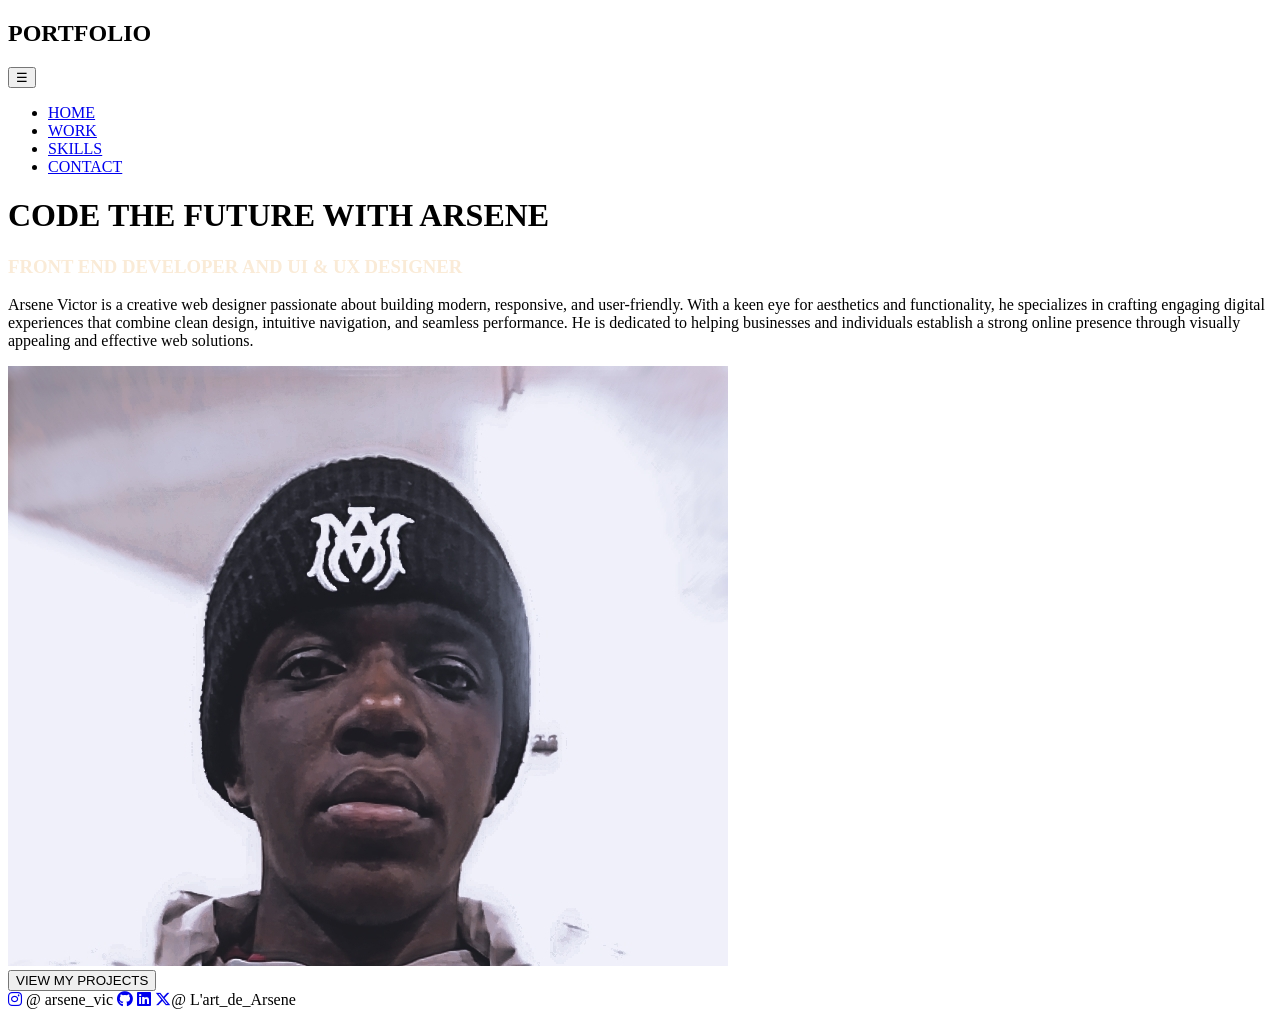
==== index.html @ 075da63a "Add files via upload" ====
<!DOCTYPE html>
<html lang="en">
<head>
    <meta charset="UTF-8">
    <meta name="viewport" content="width=device-width, initial-scale=1.0">
    <title>l'art_de_Arsene</title>
    <link rel="stylesheet" href="https://cdnjs.cloudflare.com/ajax/libs/font-awesome/6.5.0/css/all.min.css">
    <link rel="preconnect" href="https://fonts.googleapis.com">
    <link rel="preconnect" href="https://fonts.gstatic.com" crossorigin>
    <link href="https://fonts.googleapis.com/css2?family=Orbitron:wght@400;700&display=swap" rel="stylesheet">
    <link rel="stylesheet" href="x.css">
</head>
<body>
    <nav>
        <h2 class="Logo">PORTFOLIO</h2>
        <button class="hamburger" onclick="toggleMenu()">&#9776;</button>
        <ul class="nav-links">
            <li><a href="#">HOME</a></li>
            <li><a href="#">WORK</a></li>
            <li><a href="#">SKILLS</a></li>
            <li><a href="#">CONTACT</a></li>
        </ul>
    </nav>

    <div class="hero">
        <div class="hero-text">
            <h1 class="neon">CODE THE FUTURE WITH ARSENE</h1>
            <h3 style="color: antiquewhite;">FRONT END DEVELOPER AND UI & UX DESIGNER</h3>
            <p class="wrapper">
                <span style="--i:1">Arsene</span>
                <span style="--i:2">Victor</span>
                <span style="--i:3">is</span>
                <span style="--i:4">a</span>
                <span style="--i:5">creative</span>
                <span style="--i:6">web</span>
                <span style="--i:7">designer</span>
                <span style="--i:8">passionate</span>
                <span style="--i:9">about</span>
                <span style="--i:10">building</span>
                <span style="--i:11">modern,</span>
                <span style="--i:12">responsive,</span>
                <span style="--i:13">and</span>
                <span style="--i:14">user-friendly.</span>
                <span style="--i:15">With</span>
                <span style="--i:16">a</span>
                <span style="--i:17">keen</span>
                <span style="--i:18">eye</span>
                <span style="--i:19">for</span>
                <span style="--i:20">aesthetics</span>
                <span style="--i:21">and</span>
                <span style="--i:22">functionality,</span>
                <span style="--i:23">he</span>
                <span style="--i:24">specializes</span>
                <span style="--i:25">in</span>
                <span style="--i:26">crafting</span>
                <span style="--i:27">engaging</span>
                <span style="--i:28">digital</span>
                <span style="--i:29">experiences</span>
                <span style="--i:30">that</span>
                <span style="--i:31">combine</span>
                <span style="--i:32">clean</span>
                <span style="--i:33">design,</span>
                <span style="--i:34">intuitive</span>
                <span style="--i:35">navigation,</span>
                <span style="--i:36">and</span>
                <span style="--i:37">seamless</span>
                <span style="--i:38">performance.</span>
                <span style="--i:39">He</span>
                <span style="--i:40">is</span>
                <span style="--i:41">dedicated</span>
                <span style="--i:42">to</span>
                <span style="--i:43">helping</span>
                <span style="--i:44">businesses</span>
                <span style="--i:45">and</span>
                <span style="--i:46">individuals</span>
                <span style="--i:47">establish</span>
                <span style="--i:48">a</span>
                <span style="--i:49">strong</span>
                <span style="--i:50">online</span>
                <span style="--i:51">presence</span>
                <span style="--i:52">through</span>
                <span style="--i:53">visually</span>
                <span style="--i:54">appealing</span>
                <span style="--i:55">and</span>
                <span style="--i:56">effective</span>
                <span style="--i:57">web</span>
                <span style="--i:58">solutions.</span>
            </p>
        </div>

        <div class="img-wrapper">
            <img src="Snapchat-1599449922_1.jpg" alt="image">
        </div>
    </div>

    <div class="btn-wrapper">
        <button onClick="window.location.href='projects.html'">VIEW MY PROJECTS</button>
    </div>

    <div class="social-icons">
        <a href="https://instagram.com" target="_blank"><i class="fab fa-instagram"></i></a> @ arsene_vic
        <a href="https://github.com" target="_blank"><i class="fab fa-github"></i></a>
        <a href="https://linkedin.com" target="_blank"><i class="fab fa-linkedin"></i></a>
        <a href="https://twitter.com" target="_blank"><i class="fab fa-x-twitter"></i></a>@ L'art_de_Arsene
    </div>
</body>
</html>
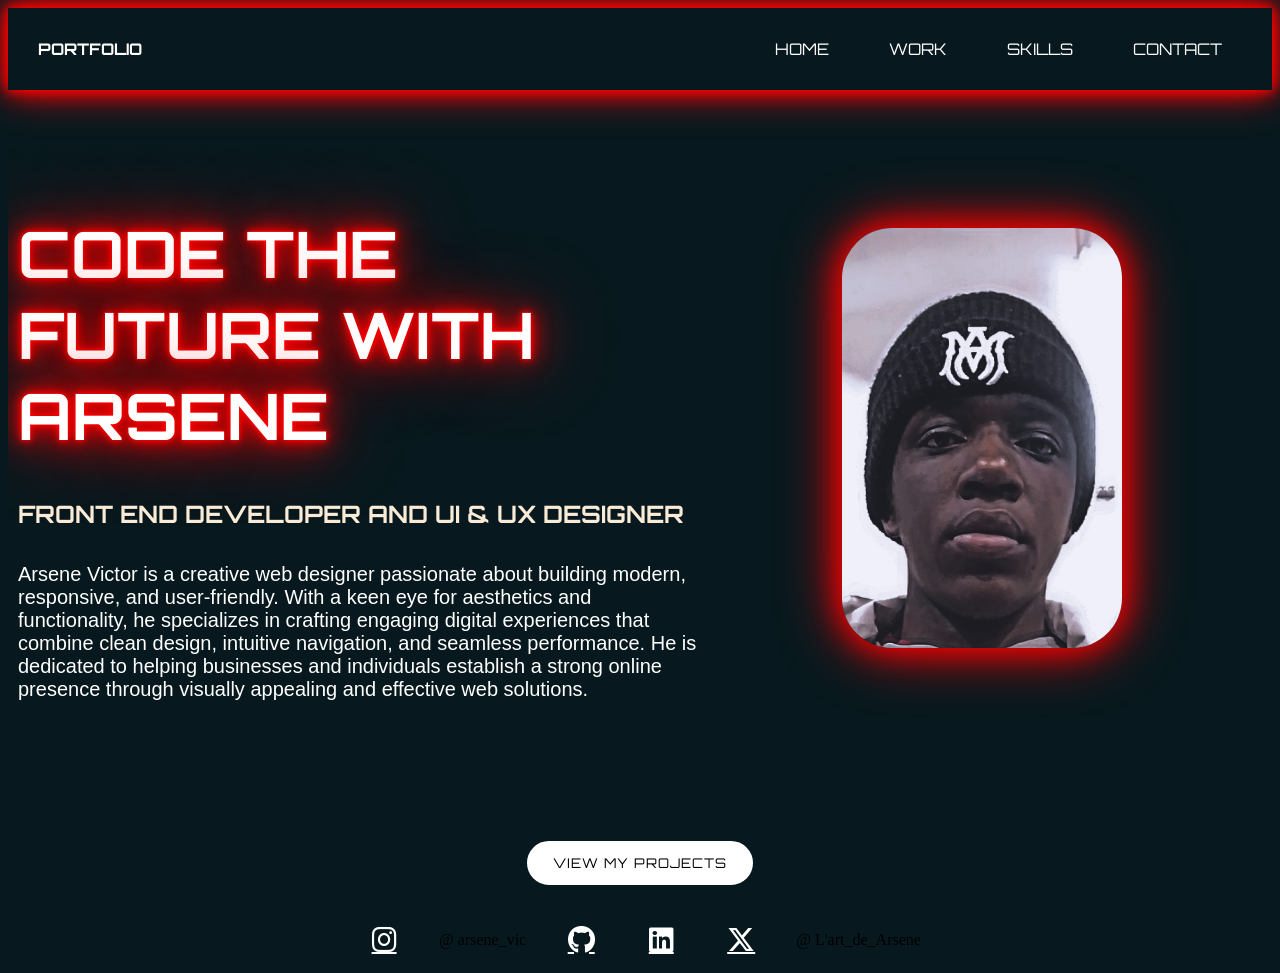
==== commit 9adb0f4a: "Update index.html" ====
--- a/index.html
+++ b/index.html
@@ -8,7 +8,7 @@
     <link rel="preconnect" href="https://fonts.googleapis.com">
     <link rel="preconnect" href="https://fonts.gstatic.com" crossorigin>
     <link href="https://fonts.googleapis.com/css2?family=Orbitron:wght@400;700&display=swap" rel="stylesheet">
-    <link rel="stylesheet" href="x.css">
+    <link rel="stylesheet" href="index.css">
 </head>
 <body>
     <nav>
--- a/index.css
+++ b/index.css
@@ -0,0 +1,303 @@
+body{
+    background: #07191e;
+    overflow-x: hidden;
+}
+
+nav{
+    display: flex;
+    align-items: center;
+    padding: 15px 30px;
+    box-sizing: content-box;
+    background: #07191e;
+    color: white;
+    box-shadow: 0 0 10px red,
+                0 0 20px red,
+                0 0 40px red;
+}
+
+.nav-links{
+    display: flex;
+    margin-left: auto;
+    list-style: none;
+}
+
+.nav-links li{
+    margin-left: 20px;
+    font-family: 'Orbitron', sans-serif;
+}
+
+.nav-links a {
+    color: white;
+    text-decoration: none;
+    margin: 0 20px;
+    font-family: 'Orbitron', sans-serif;
+    transition: all 0.3s ease;
+    cursor: pointer;
+}
+
+.nav-links a:hover {
+    color: red;
+    text-shadow:
+        0 0 5px #990000,
+        0 0 10px #990000,
+        0 0 20px #990000;
+    transform: translateY(-2px);
+    cursor: pointer;
+}
+
+.neon {
+    color: #fff;
+    font-size: 4rem;
+    font-weight: bold;
+    text-transform: uppercase;
+    text-align: left;
+    padding: 20px 30px 0;
+    text-shadow:
+        0 0 5px red,
+        0 0 10px red,
+        0 0 20px red,
+        0 0 40px red,
+        0 0 80px red;
+    animation: flicker 2s infinite alternate;
+}
+
+@keyframes flicker {
+    from {
+        text-shadow:
+            0 0 5px red,
+            0 0 10px red,
+            0 0 20px red,
+            0 0 40px red,
+            0 0 80px red;
+    }
+    to {
+        text-shadow:
+            0 0 2px red,
+            0 0 5px red,
+            0 0 10px red,
+            0 0 20px red,
+            0 0 40px red;
+    }
+}
+
+h1 {
+    font-family: 'Orbitron', sans-serif;
+    color: red;
+    text-shadow:
+        0 0 5px red,
+        0 0 10px red,
+        0 0 20px red,
+        0 0 40px red;
+    margin-left: -100px;
+}
+
+h2{
+    font-family: 'Orbitron', sans-serif;
+    font-size: medium;
+    color: white;
+}
+
+h3{
+    font-size: x-large;
+    font-weight: bolder;
+    font-family: 'Orbitron', sans-serif;
+    padding: 0 30px;
+    margin-left: -100px;
+}
+
+p{
+    font-size: 20px;
+    max-width: 800px;
+    color: white;
+    font-family: Arial, Helvetica, sans-serif;
+    padding: 10px 30px;
+    margin-left: -100px;
+}
+
+.wrapper{
+    max-width: 800px;
+}
+
+.wrapper span{
+    opacity: 0;
+    display: inline-block;
+    animation: reveal 0.4s ease forwards;
+    animation-delay: calc(var(--i) * 0.15s);
+}
+
+@keyframes reveal{
+    to{ opacity: 1; }
+}
+
+button{
+    background-color: white;
+    margin: 10px;
+    border: 2px solid #fff;
+    border-radius: 50px;
+    padding: 12px 24px;
+    cursor: pointer;
+    font-family: 'Orbitron', sans-serif;
+    transition: 0.3s ease;
+    letter-spacing: 1px;
+}
+
+button:hover{
+    animation: glow 1s infinite alternate;
+    background: rgb(118, 26, 9);
+    color: red;
+    text-shadow:
+        0 0 5px red,
+        0 0 10px red,
+        0 0 20px red;
+    transform: translateY(-2px);
+    cursor: pointer;
+    letter-spacing: 1px;
+}
+
+.btn-wrapper{
+    text-align: center;
+    margin-top: 40px;
+}
+
+.hire-me{
+    font-size: large;
+    font-weight: 200;
+}
+
+.social-icons {
+  display: flex;
+  justify-content: center;
+  align-items: center;
+  gap: 30px;
+  margin-top: 20px;
+}
+
+.social-icons a {
+  font-size: 28px;
+  color: white;
+  display: flex;
+  align-items: center;
+  justify-content: center;
+  width: 50px;
+  height: 50px;
+  border-radius: 50%;
+  transition: all 0.3s ease;
+}
+
+.social-icons a:hover {
+  transform: scale(1.2);
+  background: #690c0c;
+  color: #500f0f;
+}
+
+.container{
+    text-align: center;
+}
+
+img{
+    width: 280px;
+    height: 420px;
+    border-radius: 50px;
+    object-fit: cover;
+    box-shadow: 0 0 30px red, 0 0 60px red;
+    border: none;
+    margin: 50px;
+}
+
+.img-wrapper{
+    background: none;
+    border-radius: 50%;
+    display: inline-block;
+    padding: 20px;
+}
+
+.hero{
+    position: relative;
+    display: flex;
+    align-items: center;
+    justify-content: space-between;
+    padding: 60px 80px;
+    gap: 40px;
+    overflow: hidden;
+}
+.hamburger{
+    display: none;
+    background: none;
+    border: none;
+    color: white;
+    font-size: 2rem;
+    cursor: pointer;
+    margin-left: auto;
+    padding: 0;
+    letter-spacing: 0;
+}
+
+.hamburger:hover{
+    background: none;
+    transform: none;
+    text-shadow: 0 0 10px red;
+    animation: none;
+    color: red;
+}
+
+@media(max-width: 768px){
+    .hamburger{
+        display: block;
+    }
+
+    .nav-links{
+        display: none;
+        flex-direction: column;
+        position: absolute;
+        top: 60px;
+        left: 0;
+        width: 100%;
+        background: #07191e;
+        padding: 20px 0;
+        box-shadow: 0 0 10px red,
+                    0 0 20px red;
+        z-index: 999;
+    }
+
+    .nav-links.open{
+        display: flex;
+    }
+
+    .nav-links li{
+        margin: 10px 0;
+        text-align: center;
+    }
+
+    .nav-links a{
+        margin: 0;
+        font-size: 1rem;
+    }
+
+    .hero{
+        flex-direction: column;
+        padding: 30px 20px;
+        text-align: center;
+    }
+
+    .neon{
+        font-size: 2.5rem;
+        padding: 10px 0 0;
+    }
+
+    h3{
+        margin-left: 0;
+        padding: 0 10px;
+    }
+
+    p{
+        margin-left: 0;
+        font-size: 16px;
+        padding: 10px;
+    }
+
+    img{
+        width: 200px;
+        height: 300px;
+        margin: 20px auto;
+    }
+}
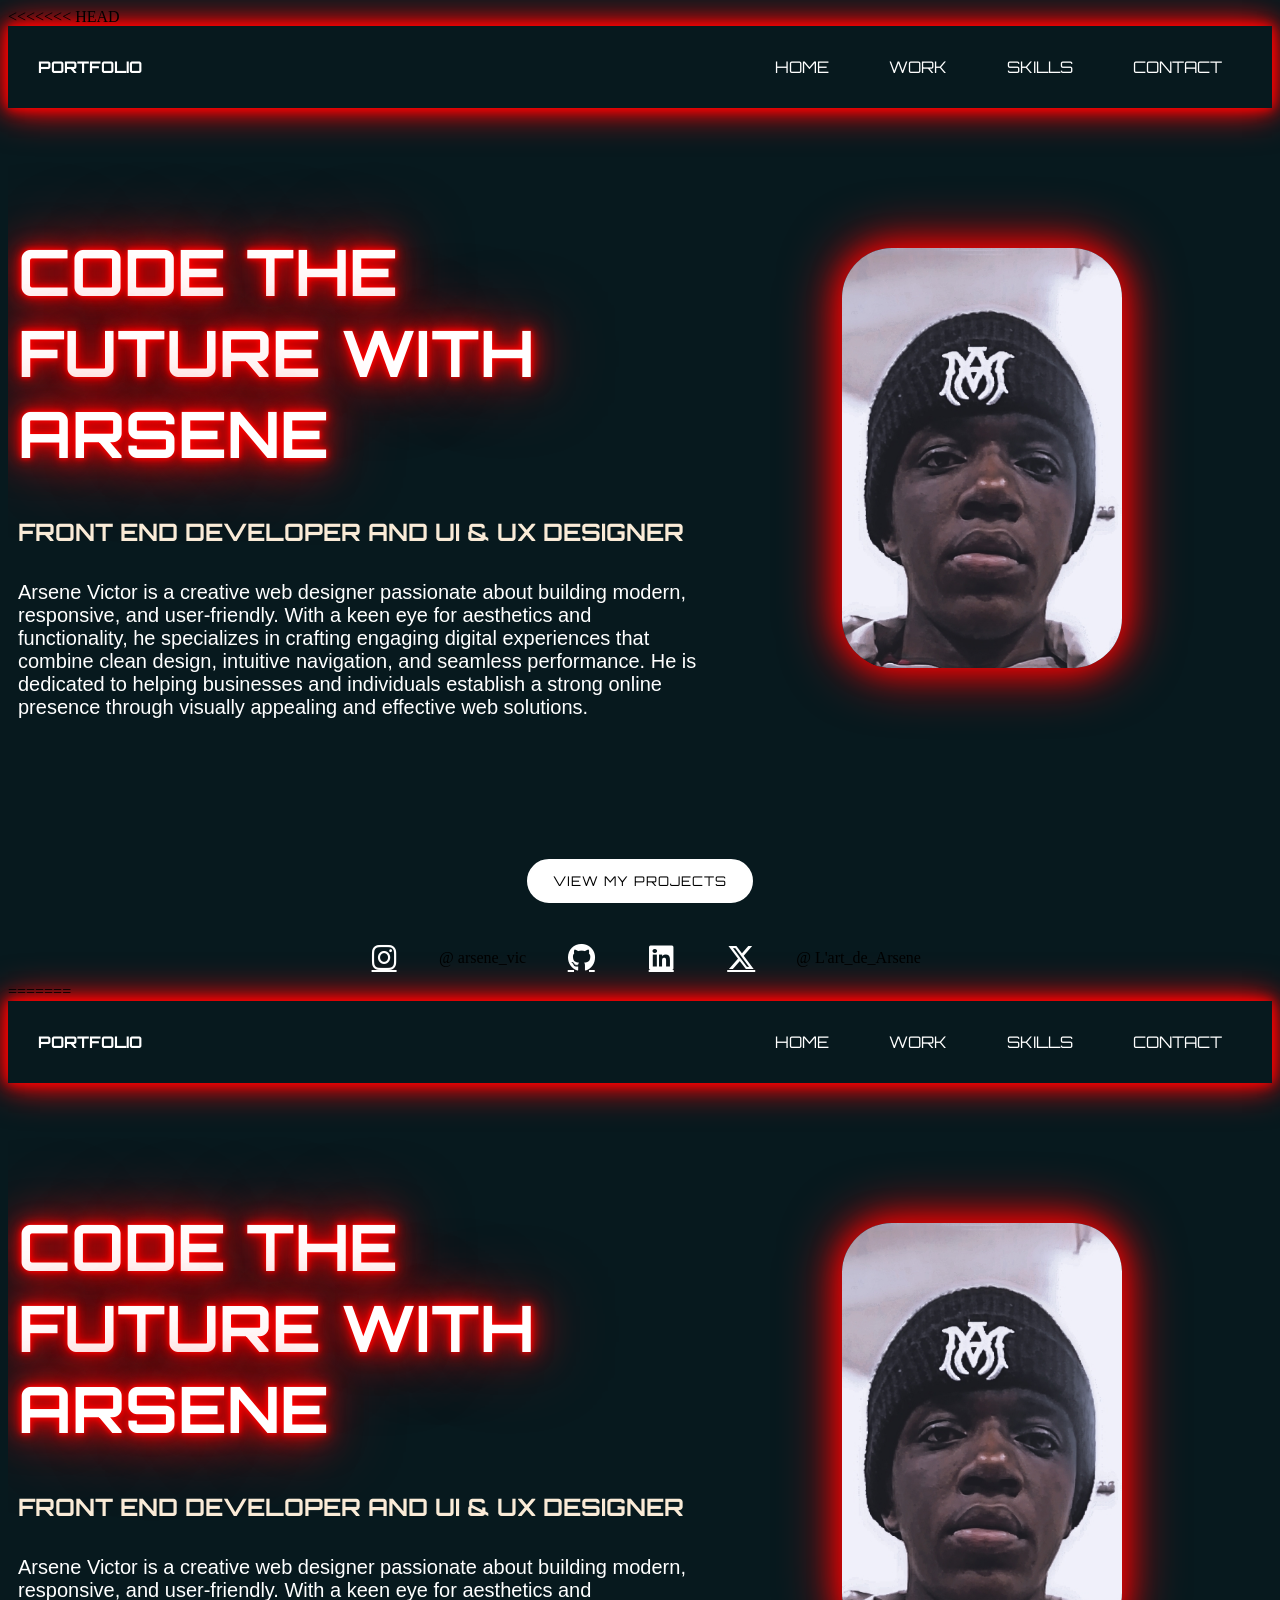
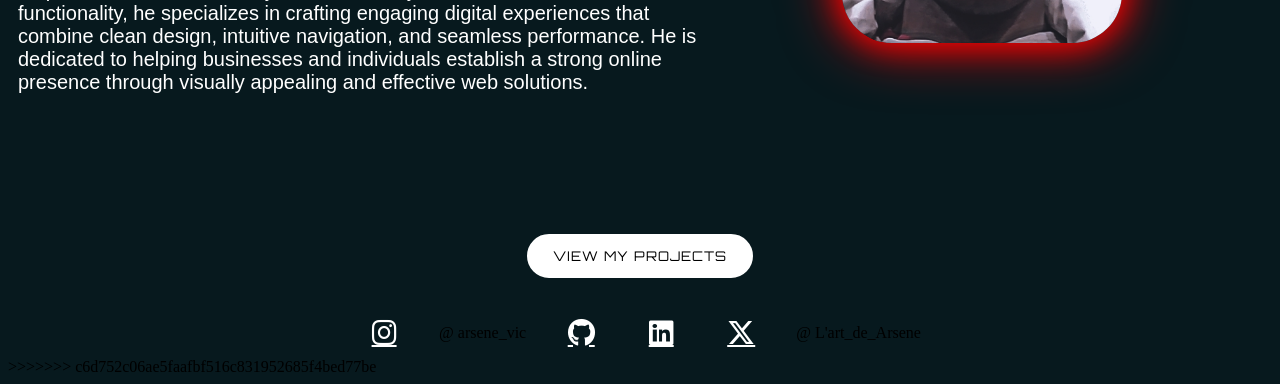
==== commit 52440c10: "Merge remote changes, keep local navbar fix" ====
--- a/index.html
+++ b/index.html
@@ -1,107 +1,222 @@
-<!DOCTYPE html>
-<html lang="en">
-<head>
-    <meta charset="UTF-8">
-    <meta name="viewport" content="width=device-width, initial-scale=1.0">
-    <title>l'art_de_Arsene</title>
-    <link rel="stylesheet" href="https://cdnjs.cloudflare.com/ajax/libs/font-awesome/6.5.0/css/all.min.css">
-    <link rel="preconnect" href="https://fonts.googleapis.com">
-    <link rel="preconnect" href="https://fonts.gstatic.com" crossorigin>
-    <link href="https://fonts.googleapis.com/css2?family=Orbitron:wght@400;700&display=swap" rel="stylesheet">
-    <link rel="stylesheet" href="index.css">
-</head>
-<body>
-    <nav>
-        <h2 class="Logo">PORTFOLIO</h2>
-        <button class="hamburger" onclick="toggleMenu()">&#9776;</button>
-        <ul class="nav-links">
-            <li><a href="#">HOME</a></li>
-            <li><a href="#">WORK</a></li>
-            <li><a href="#">SKILLS</a></li>
-            <li><a href="#">CONTACT</a></li>
-        </ul>
-    </nav>
-
-    <div class="hero">
-        <div class="hero-text">
-            <h1 class="neon">CODE THE FUTURE WITH ARSENE</h1>
-            <h3 style="color: antiquewhite;">FRONT END DEVELOPER AND UI & UX DESIGNER</h3>
-            <p class="wrapper">
-                <span style="--i:1">Arsene</span>
-                <span style="--i:2">Victor</span>
-                <span style="--i:3">is</span>
-                <span style="--i:4">a</span>
-                <span style="--i:5">creative</span>
-                <span style="--i:6">web</span>
-                <span style="--i:7">designer</span>
-                <span style="--i:8">passionate</span>
-                <span style="--i:9">about</span>
-                <span style="--i:10">building</span>
-                <span style="--i:11">modern,</span>
-                <span style="--i:12">responsive,</span>
-                <span style="--i:13">and</span>
-                <span style="--i:14">user-friendly.</span>
-                <span style="--i:15">With</span>
-                <span style="--i:16">a</span>
-                <span style="--i:17">keen</span>
-                <span style="--i:18">eye</span>
-                <span style="--i:19">for</span>
-                <span style="--i:20">aesthetics</span>
-                <span style="--i:21">and</span>
-                <span style="--i:22">functionality,</span>
-                <span style="--i:23">he</span>
-                <span style="--i:24">specializes</span>
-                <span style="--i:25">in</span>
-                <span style="--i:26">crafting</span>
-                <span style="--i:27">engaging</span>
-                <span style="--i:28">digital</span>
-                <span style="--i:29">experiences</span>
-                <span style="--i:30">that</span>
-                <span style="--i:31">combine</span>
-                <span style="--i:32">clean</span>
-                <span style="--i:33">design,</span>
-                <span style="--i:34">intuitive</span>
-                <span style="--i:35">navigation,</span>
-                <span style="--i:36">and</span>
-                <span style="--i:37">seamless</span>
-                <span style="--i:38">performance.</span>
-                <span style="--i:39">He</span>
-                <span style="--i:40">is</span>
-                <span style="--i:41">dedicated</span>
-                <span style="--i:42">to</span>
-                <span style="--i:43">helping</span>
-                <span style="--i:44">businesses</span>
-                <span style="--i:45">and</span>
-                <span style="--i:46">individuals</span>
-                <span style="--i:47">establish</span>
-                <span style="--i:48">a</span>
-                <span style="--i:49">strong</span>
-                <span style="--i:50">online</span>
-                <span style="--i:51">presence</span>
-                <span style="--i:52">through</span>
-                <span style="--i:53">visually</span>
-                <span style="--i:54">appealing</span>
-                <span style="--i:55">and</span>
-                <span style="--i:56">effective</span>
-                <span style="--i:57">web</span>
-                <span style="--i:58">solutions.</span>
-            </p>
-        </div>
-
-        <div class="img-wrapper">
-            <img src="Snapchat-1599449922_1.jpg" alt="image">
-        </div>
-    </div>
-
-    <div class="btn-wrapper">
-        <button onClick="window.location.href='projects.html'">VIEW MY PROJECTS</button>
-    </div>
-
-    <div class="social-icons">
-        <a href="https://instagram.com" target="_blank"><i class="fab fa-instagram"></i></a> @ arsene_vic
-        <a href="https://github.com" target="_blank"><i class="fab fa-github"></i></a>
-        <a href="https://linkedin.com" target="_blank"><i class="fab fa-linkedin"></i></a>
-        <a href="https://twitter.com" target="_blank"><i class="fab fa-x-twitter"></i></a>@ L'art_de_Arsene
-    </div>
-</body>
-</html>
+<<<<<<< HEAD
+<!DOCTYPE html>
+<html lang="en">
+<head>
+    <meta charset="UTF-8">
+    <meta name="viewport" content="width=device-width, initial-scale=1.0">
+    <title>l'art_de_Arsene</title>
+    <link rel="stylesheet" href="https://cdnjs.cloudflare.com/ajax/libs/font-awesome/6.5.0/css/all.min.css">
+    <link rel="preconnect" href="https://fonts.googleapis.com">
+    <link rel="preconnect" href="https://fonts.gstatic.com" crossorigin>
+    <link href="https://fonts.googleapis.com/css2?family=Orbitron:wght@400;700&display=swap" rel="stylesheet">
+    <link rel="stylesheet" href="x.css">
+</head>
+<body>
+    <nav>
+        <h2 class="Logo">PORTFOLIO</h2>
+        <button class="hamburger" onclick="toggleMenu()">&#9776;</button>
+        <ul class="nav-links">
+            <li><a href="#">HOME</a></li>
+            <li><a href="#">WORK</a></li>
+            <li><a href="#">SKILLS</a></li>
+            <li><a href="#">CONTACT</a></li>
+        </ul>
+    </nav>
+
+    <div class="hero">
+        <div class="hero-text">
+            <h1 class="neon">CODE THE FUTURE WITH ARSENE</h1>
+            <h3 style="color: antiquewhite;">FRONT END DEVELOPER AND UI & UX DESIGNER</h3>
+            <p class="wrapper">
+                <span style="--i:1">Arsene</span>
+                <span style="--i:2">Victor</span>
+                <span style="--i:3">is</span>
+                <span style="--i:4">a</span>
+                <span style="--i:5">creative</span>
+                <span style="--i:6">web</span>
+                <span style="--i:7">designer</span>
+                <span style="--i:8">passionate</span>
+                <span style="--i:9">about</span>
+                <span style="--i:10">building</span>
+                <span style="--i:11">modern,</span>
+                <span style="--i:12">responsive,</span>
+                <span style="--i:13">and</span>
+                <span style="--i:14">user-friendly.</span>
+                <span style="--i:15">With</span>
+                <span style="--i:16">a</span>
+                <span style="--i:17">keen</span>
+                <span style="--i:18">eye</span>
+                <span style="--i:19">for</span>
+                <span style="--i:20">aesthetics</span>
+                <span style="--i:21">and</span>
+                <span style="--i:22">functionality,</span>
+                <span style="--i:23">he</span>
+                <span style="--i:24">specializes</span>
+                <span style="--i:25">in</span>
+                <span style="--i:26">crafting</span>
+                <span style="--i:27">engaging</span>
+                <span style="--i:28">digital</span>
+                <span style="--i:29">experiences</span>
+                <span style="--i:30">that</span>
+                <span style="--i:31">combine</span>
+                <span style="--i:32">clean</span>
+                <span style="--i:33">design,</span>
+                <span style="--i:34">intuitive</span>
+                <span style="--i:35">navigation,</span>
+                <span style="--i:36">and</span>
+                <span style="--i:37">seamless</span>
+                <span style="--i:38">performance.</span>
+                <span style="--i:39">He</span>
+                <span style="--i:40">is</span>
+                <span style="--i:41">dedicated</span>
+                <span style="--i:42">to</span>
+                <span style="--i:43">helping</span>
+                <span style="--i:44">businesses</span>
+                <span style="--i:45">and</span>
+                <span style="--i:46">individuals</span>
+                <span style="--i:47">establish</span>
+                <span style="--i:48">a</span>
+                <span style="--i:49">strong</span>
+                <span style="--i:50">online</span>
+                <span style="--i:51">presence</span>
+                <span style="--i:52">through</span>
+                <span style="--i:53">visually</span>
+                <span style="--i:54">appealing</span>
+                <span style="--i:55">and</span>
+                <span style="--i:56">effective</span>
+                <span style="--i:57">web</span>
+                <span style="--i:58">solutions.</span>
+            </p>
+        </div>
+
+        <div class="img-wrapper">
+            <img src="Snapchat-1599449922_1.jpg" alt="image">
+        </div>
+    </div>
+
+    <div class="btn-wrapper">
+        <button onClick="window.location.href='projects.html'">VIEW MY PROJECTS</button>
+    </div>
+
+    <div class="social-icons">
+        <a href="https://instagram.com" target="_blank"><i class="fab fa-instagram"></i></a> @ arsene_vic
+        <a href="https://github.com" target="_blank"><i class="fab fa-github"></i></a>
+        <a href="https://linkedin.com" target="_blank"><i class="fab fa-linkedin"></i></a>
+        <a href="https://twitter.com" target="_blank"><i class="fab fa-x-twitter"></i></a>@ L'art_de_Arsene
+    </div>
+        <script>
+        function toggleMenu() {
+            document.querySelector('.nav-links').classList.toggle('open');
+        }
+    </script>
+</body>
+</html>
+=======
+<!DOCTYPE html>
+<html lang="en">
+<head>
+    <meta charset="UTF-8">
+    <meta name="viewport" content="width=device-width, initial-scale=1.0">
+    <title>l'art_de_Arsene</title>
+    <link rel="stylesheet" href="https://cdnjs.cloudflare.com/ajax/libs/font-awesome/6.5.0/css/all.min.css">
+    <link rel="preconnect" href="https://fonts.googleapis.com">
+    <link rel="preconnect" href="https://fonts.gstatic.com" crossorigin>
+    <link href="https://fonts.googleapis.com/css2?family=Orbitron:wght@400;700&display=swap" rel="stylesheet">
+    <link rel="stylesheet" href="index.css">
+</head>
+<body>
+    <nav>
+        <h2 class="Logo">PORTFOLIO</h2>
+        <button class="hamburger" onclick="toggleMenu()">&#9776;</button>
+        <ul class="nav-links">
+            <li><a href="#">HOME</a></li>
+            <li><a href="#">WORK</a></li>
+            <li><a href="#">SKILLS</a></li>
+            <li><a href="#">CONTACT</a></li>
+        </ul>
+    </nav>
+
+    <div class="hero">
+        <div class="hero-text">
+            <h1 class="neon">CODE THE FUTURE WITH ARSENE</h1>
+            <h3 style="color: antiquewhite;">FRONT END DEVELOPER AND UI & UX DESIGNER</h3>
+            <p class="wrapper">
+                <span style="--i:1">Arsene</span>
+                <span style="--i:2">Victor</span>
+                <span style="--i:3">is</span>
+                <span style="--i:4">a</span>
+                <span style="--i:5">creative</span>
+                <span style="--i:6">web</span>
+                <span style="--i:7">designer</span>
+                <span style="--i:8">passionate</span>
+                <span style="--i:9">about</span>
+                <span style="--i:10">building</span>
+                <span style="--i:11">modern,</span>
+                <span style="--i:12">responsive,</span>
+                <span style="--i:13">and</span>
+                <span style="--i:14">user-friendly.</span>
+                <span style="--i:15">With</span>
+                <span style="--i:16">a</span>
+                <span style="--i:17">keen</span>
+                <span style="--i:18">eye</span>
+                <span style="--i:19">for</span>
+                <span style="--i:20">aesthetics</span>
+                <span style="--i:21">and</span>
+                <span style="--i:22">functionality,</span>
+                <span style="--i:23">he</span>
+                <span style="--i:24">specializes</span>
+                <span style="--i:25">in</span>
+                <span style="--i:26">crafting</span>
+                <span style="--i:27">engaging</span>
+                <span style="--i:28">digital</span>
+                <span style="--i:29">experiences</span>
+                <span style="--i:30">that</span>
+                <span style="--i:31">combine</span>
+                <span style="--i:32">clean</span>
+                <span style="--i:33">design,</span>
+                <span style="--i:34">intuitive</span>
+                <span style="--i:35">navigation,</span>
+                <span style="--i:36">and</span>
+                <span style="--i:37">seamless</span>
+                <span style="--i:38">performance.</span>
+                <span style="--i:39">He</span>
+                <span style="--i:40">is</span>
+                <span style="--i:41">dedicated</span>
+                <span style="--i:42">to</span>
+                <span style="--i:43">helping</span>
+                <span style="--i:44">businesses</span>
+                <span style="--i:45">and</span>
+                <span style="--i:46">individuals</span>
+                <span style="--i:47">establish</span>
+                <span style="--i:48">a</span>
+                <span style="--i:49">strong</span>
+                <span style="--i:50">online</span>
+                <span style="--i:51">presence</span>
+                <span style="--i:52">through</span>
+                <span style="--i:53">visually</span>
+                <span style="--i:54">appealing</span>
+                <span style="--i:55">and</span>
+                <span style="--i:56">effective</span>
+                <span style="--i:57">web</span>
+                <span style="--i:58">solutions.</span>
+            </p>
+        </div>
+
+        <div class="img-wrapper">
+            <img src="Snapchat-1599449922_1.jpg" alt="image">
+        </div>
+    </div>
+
+    <div class="btn-wrapper">
+        <button onClick="window.location.href='projects.html'">VIEW MY PROJECTS</button>
+    </div>
+
+    <div class="social-icons">
+        <a href="https://instagram.com" target="_blank"><i class="fab fa-instagram"></i></a> @ arsene_vic
+        <a href="https://github.com" target="_blank"><i class="fab fa-github"></i></a>
+        <a href="https://linkedin.com" target="_blank"><i class="fab fa-linkedin"></i></a>
+        <a href="https://twitter.com" target="_blank"><i class="fab fa-x-twitter"></i></a>@ L'art_de_Arsene
+    </div>
+</body>
+</html>
+>>>>>>> c6d752c06ae5faafbf516c831952685f4bed77be
--- a/x.css
+++ b/x.css
@@ -0,0 +1,303 @@
+body{
+    background: #07191e;
+    overflow-x: hidden;
+}
+
+nav{
+    display: flex;
+    align-items: center;
+    padding: 15px 30px;
+    box-sizing: border-box;
+    background: #07191e;
+    color: white;
+    box-shadow: 0 0 10px red,
+                0 0 20px red,
+                0 0 40px red;
+}
+
+.nav-links{
+    display: flex;
+    margin-left: auto;
+    list-style: none;
+}
+
+.nav-links li{
+    margin-left: 20px;
+    font-family: 'Orbitron', sans-serif;
+}
+
+.nav-links a {
+    color: white;
+    text-decoration: none;
+    margin: 0 20px;
+    font-family: 'Orbitron', sans-serif;
+    transition: all 0.3s ease;
+    cursor: pointer;
+}
+
+.nav-links a:hover {
+    color: red;
+    text-shadow:
+        0 0 5px #990000,
+        0 0 10px #990000,
+        0 0 20px #990000;
+    transform: translateY(-2px);
+    cursor: pointer;
+}
+
+.neon {
+    color: #fff;
+    font-size: 4rem;
+    font-weight: bold;
+    text-transform: uppercase;
+    text-align: left;
+    padding: 20px 30px 0;
+    text-shadow:
+        0 0 5px red,
+        0 0 10px red,
+        0 0 20px red,
+        0 0 40px red,
+        0 0 80px red;
+    animation: flicker 2s infinite alternate;
+}
+
+@keyframes flicker {
+    from {
+        text-shadow:
+            0 0 5px red,
+            0 0 10px red,
+            0 0 20px red,
+            0 0 40px red,
+            0 0 80px red;
+    }
+    to {
+        text-shadow:
+            0 0 2px red,
+            0 0 5px red,
+            0 0 10px red,
+            0 0 20px red,
+            0 0 40px red;
+    }
+}
+
+h1 {
+    font-family: 'Orbitron', sans-serif;
+    color: red;
+    text-shadow:
+        0 0 5px red,
+        0 0 10px red,
+        0 0 20px red,
+        0 0 40px red;
+    margin-left: -100px;
+}
+
+h2{
+    font-family: 'Orbitron', sans-serif;
+    font-size: medium;
+    color: white;
+}
+
+h3{
+    font-size: x-large;
+    font-weight: bolder;
+    font-family: 'Orbitron', sans-serif;
+    padding: 0 30px;
+    margin-left: -100px;
+}
+
+p{
+    font-size: 20px;
+    max-width: 800px;
+    color: white;
+    font-family: Arial, Helvetica, sans-serif;
+    padding: 10px 30px;
+    margin-left: -100px;
+}
+
+.wrapper{
+    max-width: 800px;
+}
+
+.wrapper span{
+    opacity: 0;
+    display: inline-block;
+    animation: reveal 0.4s ease forwards;
+    animation-delay: calc(var(--i) * 0.15s);
+}
+
+@keyframes reveal{
+    to{ opacity: 1; }
+}
+
+button{
+    background-color: white;
+    margin: 10px;
+    border: 2px solid #fff;
+    border-radius: 50px;
+    padding: 12px 24px;
+    cursor: pointer;
+    font-family: 'Orbitron', sans-serif;
+    transition: 0.3s ease;
+    letter-spacing: 1px;
+}
+
+button:hover{
+    animation: glow 1s infinite alternate;
+    background: rgb(118, 26, 9);
+    color: red;
+    text-shadow:
+        0 0 5px red,
+        0 0 10px red,
+        0 0 20px red;
+    transform: translateY(-2px);
+    cursor: pointer;
+    letter-spacing: 1px;
+}
+
+.btn-wrapper{
+    text-align: center;
+    margin-top: 40px;
+}
+
+.hire-me{
+    font-size: large;
+    font-weight: 200;
+}
+
+.social-icons {
+  display: flex;
+  justify-content: center;
+  align-items: center;
+  gap: 30px;
+  margin-top: 20px;
+}
+
+.social-icons a {
+  font-size: 28px;
+  color: white;
+  display: flex;
+  align-items: center;
+  justify-content: center;
+  width: 50px;
+  height: 50px;
+  border-radius: 50%;
+  transition: all 0.3s ease;
+}
+
+.social-icons a:hover {
+  transform: scale(1.2);
+  background: #690c0c;
+  color: #500f0f;
+}
+
+.container{
+    text-align: center;
+}
+
+img{
+    width: 280px;
+    height: 420px;
+    border-radius: 50px;
+    object-fit: cover;
+    box-shadow: 0 0 30px red, 0 0 60px red;
+    border: none;
+    margin: 50px;
+}
+
+.img-wrapper{
+    background: none;
+    border-radius: 50%;
+    display: inline-block;
+    padding: 20px;
+}
+
+.hero{
+    position: relative;
+    display: flex;
+    align-items: center;
+    justify-content: space-between;
+    padding: 60px 80px;
+    gap: 40px;
+    overflow: hidden;
+}
+.hamburger{
+    display: none;
+    background: none;
+    border: none;
+    color: white;
+    font-size: 2rem;
+    cursor: pointer;
+    margin-left: auto;
+    padding: 0;
+    letter-spacing: 0;
+}
+
+.hamburger:hover{
+    background: none;
+    transform: none;
+    text-shadow: 0 0 10px red;
+    animation: none;
+    color: red;
+}
+
+@media(max-width: 768px){
+    .hamburger{
+        display: block;
+    }
+
+    .nav-links{
+        display: none;
+        flex-direction: column;
+        position: absolute;
+        top: 60px;
+        left: 0;
+        width: 100%;
+        background: #07191e;
+        padding: 20px 0;
+        box-shadow: 0 0 10px red,
+                    0 0 20px red;
+        z-index: 999;
+    }
+
+    .nav-links.open{
+        display: flex;
+    }
+
+    .nav-links li{
+        margin: 10px 0;
+        text-align: center;
+    }
+
+    .nav-links a{
+        margin: 0;
+        font-size: 1rem;
+    }
+
+    .hero{
+        flex-direction: column;
+        padding: 30px 20px;
+        text-align: center;
+    }
+
+    .neon{
+        font-size: 2.5rem;
+        padding: 10px 0 0;
+    }
+
+    h3{
+        margin-left: 0;
+        padding: 0 10px;
+    }
+
+    p{
+        margin-left: 0;
+        font-size: 16px;
+        padding: 10px;
+    }
+
+    img{
+        width: 200px;
+        height: 300px;
+        margin: 20px auto;
+    }
+}
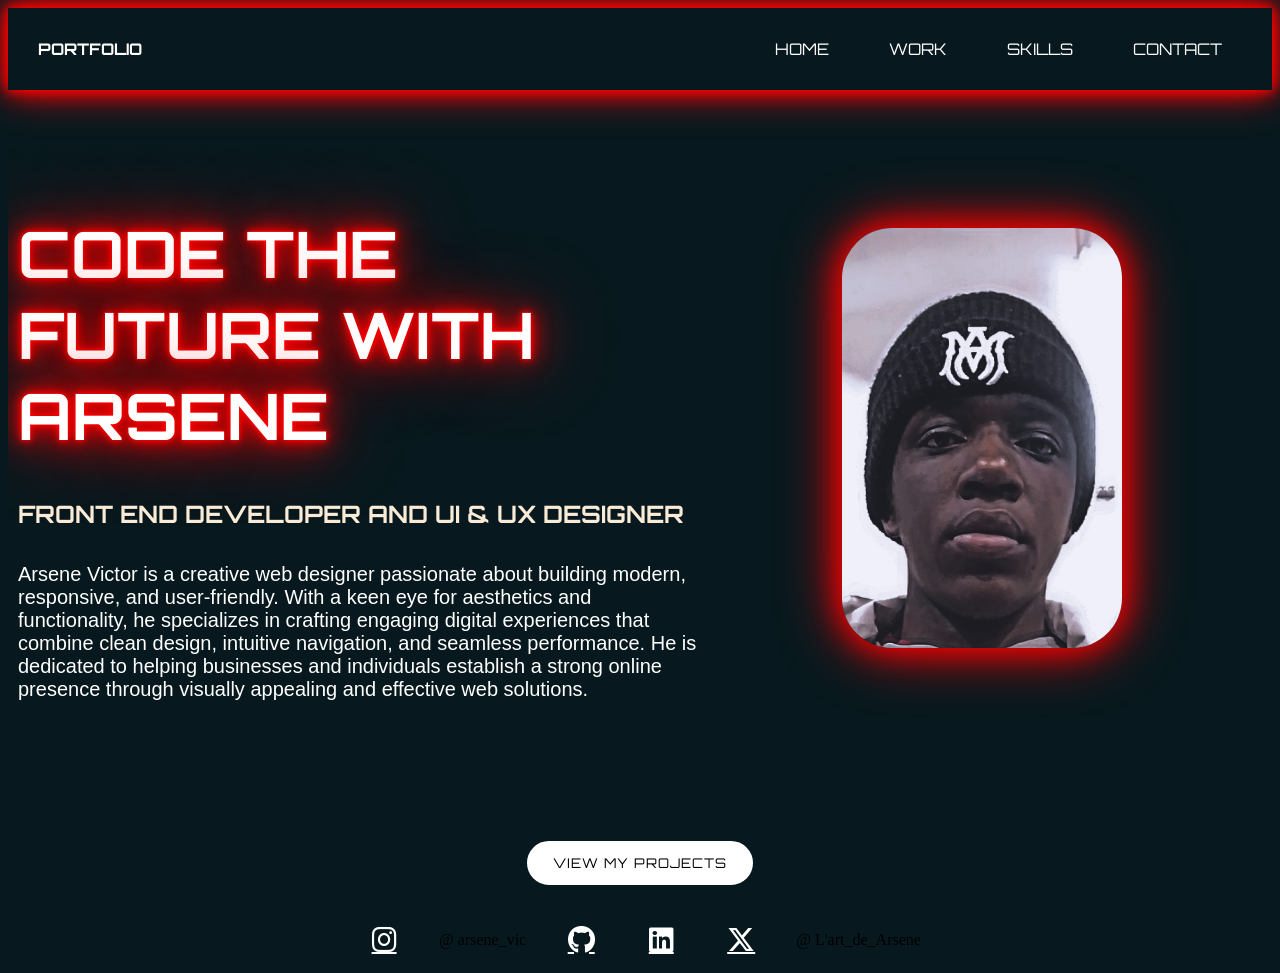
==== commit 635efb06: "Fix mobile heading overflow" ====
--- a/index.html
+++ b/index.html
@@ -1,4 +1,3 @@
-<<<<<<< HEAD
 <!DOCTYPE html>
 <html lang="en">
 <head>
@@ -104,119 +103,10 @@
         <a href="https://linkedin.com" target="_blank"><i class="fab fa-linkedin"></i></a>
         <a href="https://twitter.com" target="_blank"><i class="fab fa-x-twitter"></i></a>@ L'art_de_Arsene
     </div>
-        <script>
+    <script>
         function toggleMenu() {
             document.querySelector('.nav-links').classList.toggle('open');
         }
     </script>
 </body>
-</html>
-=======
-<!DOCTYPE html>
-<html lang="en">
-<head>
-    <meta charset="UTF-8">
-    <meta name="viewport" content="width=device-width, initial-scale=1.0">
-    <title>l'art_de_Arsene</title>
-    <link rel="stylesheet" href="https://cdnjs.cloudflare.com/ajax/libs/font-awesome/6.5.0/css/all.min.css">
-    <link rel="preconnect" href="https://fonts.googleapis.com">
-    <link rel="preconnect" href="https://fonts.gstatic.com" crossorigin>
-    <link href="https://fonts.googleapis.com/css2?family=Orbitron:wght@400;700&display=swap" rel="stylesheet">
-    <link rel="stylesheet" href="index.css">
-</head>
-<body>
-    <nav>
-        <h2 class="Logo">PORTFOLIO</h2>
-        <button class="hamburger" onclick="toggleMenu()">&#9776;</button>
-        <ul class="nav-links">
-            <li><a href="#">HOME</a></li>
-            <li><a href="#">WORK</a></li>
-            <li><a href="#">SKILLS</a></li>
-            <li><a href="#">CONTACT</a></li>
-        </ul>
-    </nav>
-
-    <div class="hero">
-        <div class="hero-text">
-            <h1 class="neon">CODE THE FUTURE WITH ARSENE</h1>
-            <h3 style="color: antiquewhite;">FRONT END DEVELOPER AND UI & UX DESIGNER</h3>
-            <p class="wrapper">
-                <span style="--i:1">Arsene</span>
-                <span style="--i:2">Victor</span>
-                <span style="--i:3">is</span>
-                <span style="--i:4">a</span>
-                <span style="--i:5">creative</span>
-                <span style="--i:6">web</span>
-                <span style="--i:7">designer</span>
-                <span style="--i:8">passionate</span>
-                <span style="--i:9">about</span>
-                <span style="--i:10">building</span>
-                <span style="--i:11">modern,</span>
-                <span style="--i:12">responsive,</span>
-                <span style="--i:13">and</span>
-                <span style="--i:14">user-friendly.</span>
-                <span style="--i:15">With</span>
-                <span style="--i:16">a</span>
-                <span style="--i:17">keen</span>
-                <span style="--i:18">eye</span>
-                <span style="--i:19">for</span>
-                <span style="--i:20">aesthetics</span>
-                <span style="--i:21">and</span>
-                <span style="--i:22">functionality,</span>
-                <span style="--i:23">he</span>
-                <span style="--i:24">specializes</span>
-                <span style="--i:25">in</span>
-                <span style="--i:26">crafting</span>
-                <span style="--i:27">engaging</span>
-                <span style="--i:28">digital</span>
-                <span style="--i:29">experiences</span>
-                <span style="--i:30">that</span>
-                <span style="--i:31">combine</span>
-                <span style="--i:32">clean</span>
-                <span style="--i:33">design,</span>
-                <span style="--i:34">intuitive</span>
-                <span style="--i:35">navigation,</span>
-                <span style="--i:36">and</span>
-                <span style="--i:37">seamless</span>
-                <span style="--i:38">performance.</span>
-                <span style="--i:39">He</span>
-                <span style="--i:40">is</span>
-                <span style="--i:41">dedicated</span>
-                <span style="--i:42">to</span>
-                <span style="--i:43">helping</span>
-                <span style="--i:44">businesses</span>
-                <span style="--i:45">and</span>
-                <span style="--i:46">individuals</span>
-                <span style="--i:47">establish</span>
-                <span style="--i:48">a</span>
-                <span style="--i:49">strong</span>
-                <span style="--i:50">online</span>
-                <span style="--i:51">presence</span>
-                <span style="--i:52">through</span>
-                <span style="--i:53">visually</span>
-                <span style="--i:54">appealing</span>
-                <span style="--i:55">and</span>
-                <span style="--i:56">effective</span>
-                <span style="--i:57">web</span>
-                <span style="--i:58">solutions.</span>
-            </p>
-        </div>
-
-        <div class="img-wrapper">
-            <img src="Snapchat-1599449922_1.jpg" alt="image">
-        </div>
-    </div>
-
-    <div class="btn-wrapper">
-        <button onClick="window.location.href='projects.html'">VIEW MY PROJECTS</button>
-    </div>
-
-    <div class="social-icons">
-        <a href="https://instagram.com" target="_blank"><i class="fab fa-instagram"></i></a> @ arsene_vic
-        <a href="https://github.com" target="_blank"><i class="fab fa-github"></i></a>
-        <a href="https://linkedin.com" target="_blank"><i class="fab fa-linkedin"></i></a>
-        <a href="https://twitter.com" target="_blank"><i class="fab fa-x-twitter"></i></a>@ L'art_de_Arsene
-    </div>
-</body>
-</html>
->>>>>>> c6d752c06ae5faafbf516c831952685f4bed77be
+</html>
--- a/x.css
+++ b/x.css
@@ -279,11 +279,11 @@
         text-align: center;
     }
 
-    .neon{
+        .neon{
         font-size: 2.5rem;
         padding: 10px 0 0;
-    }
-
+        margin-left: 0;
+    }
     h3{
         margin-left: 0;
         padding: 0 10px;
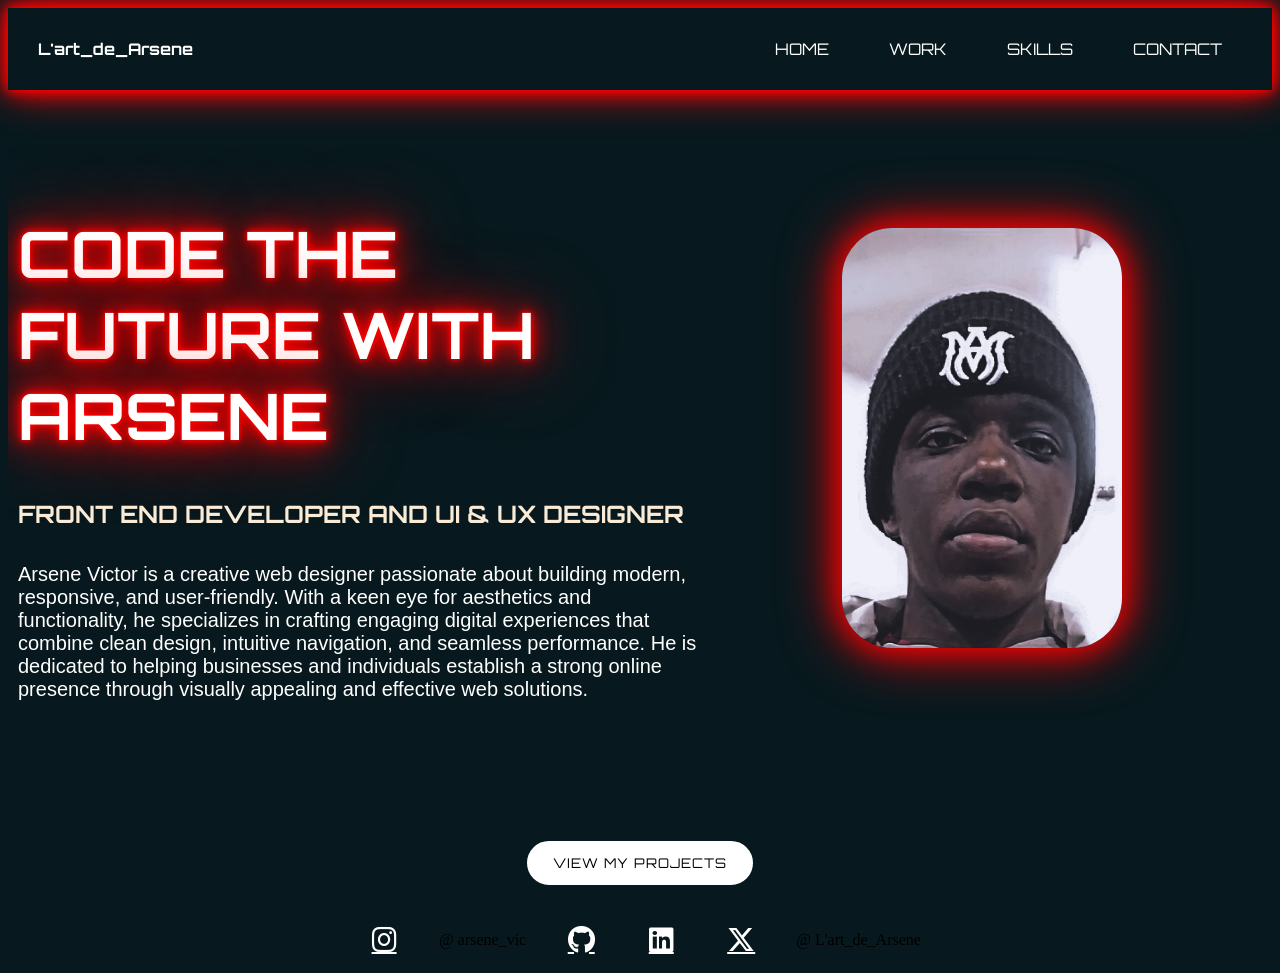
==== commit 45294e44: "Update index.html" ====
--- a/index.html
+++ b/index.html
@@ -12,7 +12,7 @@
 </head>
 <body>
     <nav>
-        <h2 class="Logo">PORTFOLIO</h2>
+        <h2 class="Logo">L'art_de_Arsene</h2>
         <button class="hamburger" onclick="toggleMenu()">&#9776;</button>
         <ul class="nav-links">
             <li><a href="#">HOME</a></li>
@@ -109,4 +109,4 @@
         }
     </script>
 </body>
-</html>+</html>
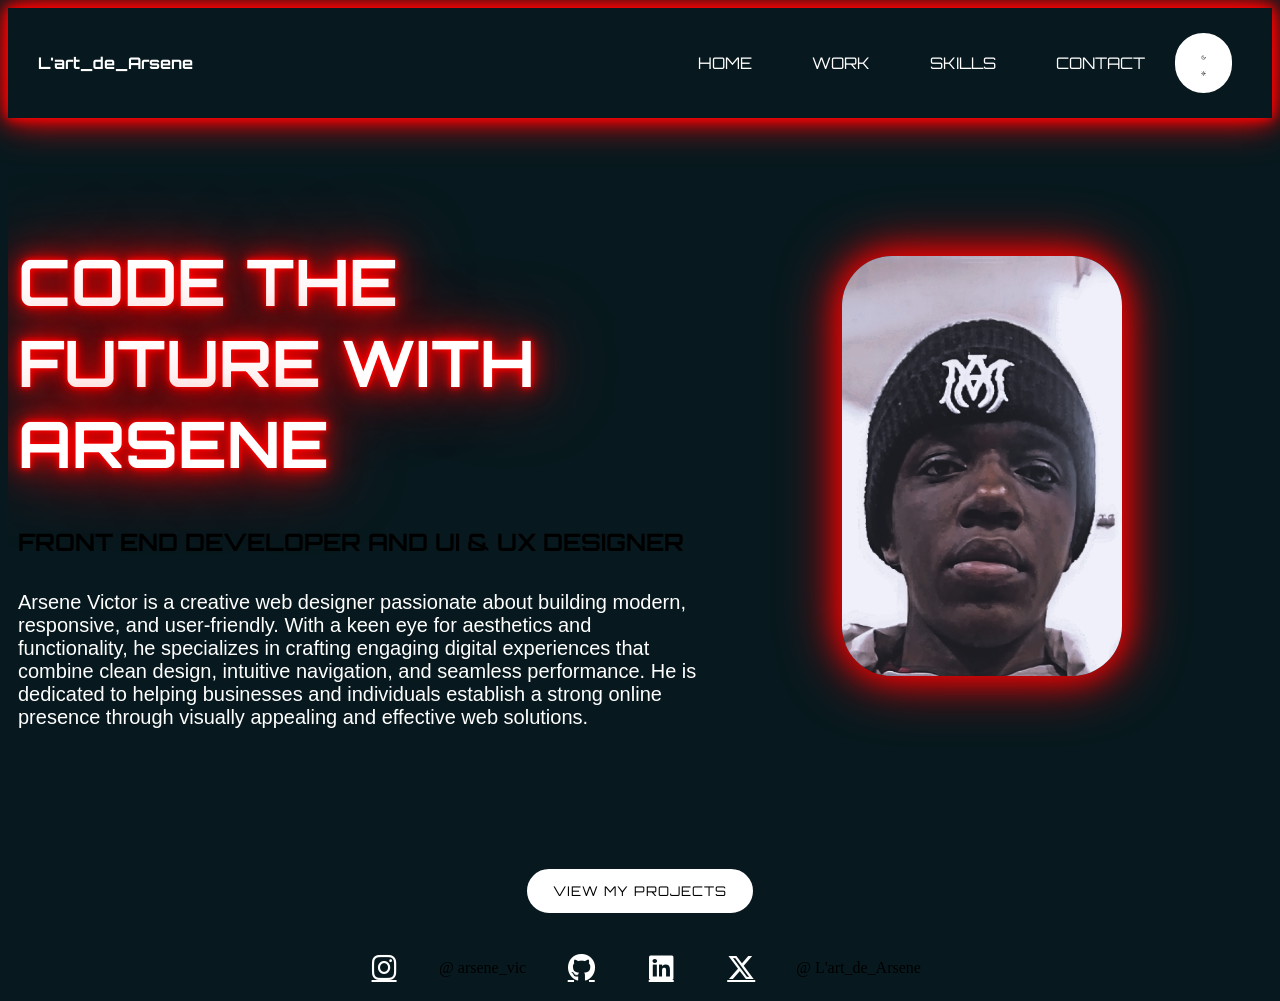
==== commit c177bf2d: "Update index.html" ====
--- a/index.html
+++ b/index.html
@@ -1,5 +1,5 @@
 <!DOCTYPE html>
-<html lang="en">
+<html lang="en" data-theme="dark">
 <head>
     <meta charset="UTF-8">
     <meta name="viewport" content="width=device-width, initial-scale=1.0">
@@ -9,23 +9,35 @@
     <link rel="preconnect" href="https://fonts.gstatic.com" crossorigin>
     <link href="https://fonts.googleapis.com/css2?family=Orbitron:wght@400;700&display=swap" rel="stylesheet">
     <link rel="stylesheet" href="x.css">
+    <script>
+        
+        try {
+            if (localStorage.getItem('theme') === 'light') {
+                document.documentElement.setAttribute('data-theme', 'light');
+            }
+        } catch (e) {}
+    </script>
 </head>
 <body>
     <nav>
         <h2 class="Logo">L'art_de_Arsene</h2>
-        <button class="hamburger" onclick="toggleMenu()">&#9776;</button>
+        <button class="hamburger" onclick="toggleMenu()" aria-label="Open menu">&#9776;</button>
         <ul class="nav-links">
             <li><a href="#">HOME</a></li>
             <li><a href="#">WORK</a></li>
             <li><a href="#">SKILLS</a></li>
             <li><a href="#">CONTACT</a></li>
         </ul>
+        <button class="theme-toggle" type="button" aria-label="Switch to light theme">
+            <svg class="moon" viewBox="0 0 24 24" fill="none" stroke="currentColor" stroke-width="2" stroke-linecap="round" stroke-linejoin="round"><path d="M21 12.8A9 9 0 1 1 11.2 3a7 7 0 0 0 9.8 9.8z"/></svg>
+            <svg class="sun" viewBox="0 0 24 24" fill="none" stroke="currentColor" stroke-width="2" stroke-linecap="round" stroke-linejoin="round"><circle cx="12" cy="12" r="4"/><path d="M12 2v2M12 20v2M4.9 4.9l1.4 1.4M17.7 17.7l1.4 1.4M2 12h2M20 12h2M4.9 19.1l1.4-1.4M17.7 6.3l1.4-1.4"/></svg>
+        </button>
     </nav>
 
     <div class="hero">
         <div class="hero-text">
             <h1 class="neon">CODE THE FUTURE WITH ARSENE</h1>
-            <h3 style="color: antiquewhite;">FRONT END DEVELOPER AND UI & UX DESIGNER</h3>
+            <h3>FRONT END DEVELOPER AND UI &amp; UX DESIGNER</h3>
             <p class="wrapper">
                 <span style="--i:1">Arsene</span>
                 <span style="--i:2">Victor</span>
@@ -89,24 +101,44 @@
         </div>
 
         <div class="img-wrapper">
-            <img src="Snapchat-1599449922_1.jpg" alt="image">
+            <img src="Snapchat-1599449922_1.jpg" alt="Arsene Victor">
         </div>
     </div>
 
     <div class="btn-wrapper">
-        <button onClick="window.location.href='projects.html'">VIEW MY PROJECTS</button>
+        <button onclick="window.location.href='projects.html'">VIEW MY PROJECTS</button>
     </div>
 
     <div class="social-icons">
-        <a href="https://instagram.com" target="_blank"><i class="fab fa-instagram"></i></a> @ arsene_vic
-        <a href="https://github.com" target="_blank"><i class="fab fa-github"></i></a>
-        <a href="https://linkedin.com" target="_blank"><i class="fab fa-linkedin"></i></a>
-        <a href="https://twitter.com" target="_blank"><i class="fab fa-x-twitter"></i></a>@ L'art_de_Arsene
+        <a href="https://instagram.com" target="_blank" aria-label="Instagram"><i class="fab fa-instagram"></i></a> @ arsene_vic
+        <a href="https://github.com" target="_blank" aria-label="GitHub"><i class="fab fa-github"></i></a>
+        <a href="https://linkedin.com" target="_blank" aria-label="LinkedIn"><i class="fab fa-linkedin"></i></a>
+        <a href="https://twitter.com" target="_blank" aria-label="X"><i class="fab fa-x-twitter"></i></a>@ L'art_de_Arsene
     </div>
+
     <script>
+        // Mobile menu
         function toggleMenu() {
             document.querySelector('.nav-links').classList.toggle('open');
         }
+
+        // Theme toggle
+        const root = document.documentElement;
+        const toggle = document.querySelector('.theme-toggle');
+
+        function setTheme(theme) {
+            root.setAttribute('data-theme', theme);
+            toggle.setAttribute('aria-label', theme === 'dark' ? 'Switch to light theme' : 'Switch to dark theme');
+            try { localStorage.setItem('theme', theme); } catch (e) {}
+        }
+
+       
+        toggle.setAttribute('aria-label',
+            root.getAttribute('data-theme') === 'light' ? 'Switch to dark theme' : 'Switch to light theme');
+
+        toggle.addEventListener('click', () => {
+            setTheme(root.getAttribute('data-theme') === 'dark' ? 'light' : 'dark');
+        });
     </script>
 </body>
 </html>
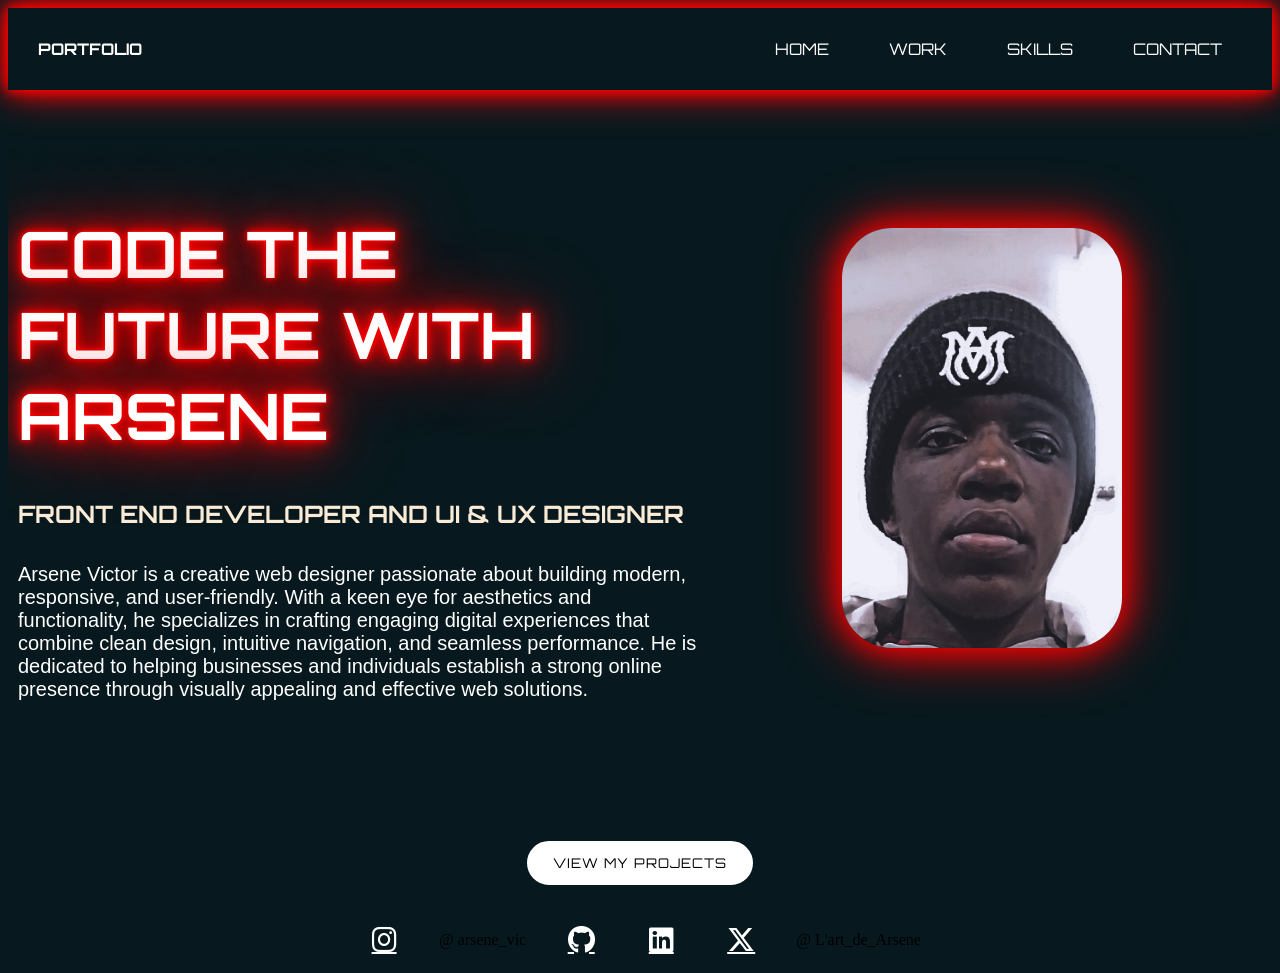
==== commit 0dde6ceb: "Update index.html" ====
--- a/index.html
+++ b/index.html
@@ -1,5 +1,5 @@
 <!DOCTYPE html>
-<html lang="en" data-theme="dark">
+<html lang="en">
 <head>
     <meta charset="UTF-8">
     <meta name="viewport" content="width=device-width, initial-scale=1.0">
@@ -9,35 +9,23 @@
     <link rel="preconnect" href="https://fonts.gstatic.com" crossorigin>
     <link href="https://fonts.googleapis.com/css2?family=Orbitron:wght@400;700&display=swap" rel="stylesheet">
     <link rel="stylesheet" href="x.css">
-    <script>
-        
-        try {
-            if (localStorage.getItem('theme') === 'light') {
-                document.documentElement.setAttribute('data-theme', 'light');
-            }
-        } catch (e) {}
-    </script>
 </head>
 <body>
     <nav>
-        <h2 class="Logo">L'art_de_Arsene</h2>
-        <button class="hamburger" onclick="toggleMenu()" aria-label="Open menu">&#9776;</button>
+        <h2 class="Logo">PORTFOLIO</h2>
+        <button class="hamburger" onclick="toggleMenu()">&#9776;</button>
         <ul class="nav-links">
             <li><a href="#">HOME</a></li>
             <li><a href="#">WORK</a></li>
             <li><a href="#">SKILLS</a></li>
             <li><a href="#">CONTACT</a></li>
         </ul>
-        <button class="theme-toggle" type="button" aria-label="Switch to light theme">
-            <svg class="moon" viewBox="0 0 24 24" fill="none" stroke="currentColor" stroke-width="2" stroke-linecap="round" stroke-linejoin="round"><path d="M21 12.8A9 9 0 1 1 11.2 3a7 7 0 0 0 9.8 9.8z"/></svg>
-            <svg class="sun" viewBox="0 0 24 24" fill="none" stroke="currentColor" stroke-width="2" stroke-linecap="round" stroke-linejoin="round"><circle cx="12" cy="12" r="4"/><path d="M12 2v2M12 20v2M4.9 4.9l1.4 1.4M17.7 17.7l1.4 1.4M2 12h2M20 12h2M4.9 19.1l1.4-1.4M17.7 6.3l1.4-1.4"/></svg>
-        </button>
     </nav>
 
     <div class="hero">
         <div class="hero-text">
             <h1 class="neon">CODE THE FUTURE WITH ARSENE</h1>
-            <h3>FRONT END DEVELOPER AND UI &amp; UX DESIGNER</h3>
+            <h3 style="color: antiquewhite;">FRONT END DEVELOPER AND UI & UX DESIGNER</h3>
             <p class="wrapper">
                 <span style="--i:1">Arsene</span>
                 <span style="--i:2">Victor</span>
@@ -101,44 +89,19 @@
         </div>
 
         <div class="img-wrapper">
-            <img src="Snapchat-1599449922_1.jpg" alt="Arsene Victor">
+            <img src="Snapchat-1599449922_1.jpg" alt="image">
         </div>
     </div>
 
     <div class="btn-wrapper">
-        <button onclick="window.location.href='projects.html'">VIEW MY PROJECTS</button>
+        <button onClick="window.location.href='projects.html'">VIEW MY PROJECTS</button>
     </div>
 
     <div class="social-icons">
-        <a href="https://instagram.com" target="_blank" aria-label="Instagram"><i class="fab fa-instagram"></i></a> @ arsene_vic
-        <a href="https://github.com" target="_blank" aria-label="GitHub"><i class="fab fa-github"></i></a>
-        <a href="https://linkedin.com" target="_blank" aria-label="LinkedIn"><i class="fab fa-linkedin"></i></a>
-        <a href="https://twitter.com" target="_blank" aria-label="X"><i class="fab fa-x-twitter"></i></a>@ L'art_de_Arsene
+        <a href="https://instagram.com" target="_blank"><i class="fab fa-instagram"></i></a> @ arsene_vic
+        <a href="https://github.com" target="_blank"><i class="fab fa-github"></i></a>
+        <a href="https://linkedin.com" target="_blank"><i class="fab fa-linkedin"></i></a>
+        <a href="https://twitter.com" target="_blank"><i class="fab fa-x-twitter"></i></a>@ L'art_de_Arsene
     </div>
-
-    <script>
-        // Mobile menu
-        function toggleMenu() {
-            document.querySelector('.nav-links').classList.toggle('open');
-        }
-
-        // Theme toggle
-        const root = document.documentElement;
-        const toggle = document.querySelector('.theme-toggle');
-
-        function setTheme(theme) {
-            root.setAttribute('data-theme', theme);
-            toggle.setAttribute('aria-label', theme === 'dark' ? 'Switch to light theme' : 'Switch to dark theme');
-            try { localStorage.setItem('theme', theme); } catch (e) {}
-        }
-
-       
-        toggle.setAttribute('aria-label',
-            root.getAttribute('data-theme') === 'light' ? 'Switch to dark theme' : 'Switch to light theme');
-
-        toggle.addEventListener('click', () => {
-            setTheme(root.getAttribute('data-theme') === 'dark' ? 'light' : 'dark');
-        });
-    </script>
 </body>
 </html>
